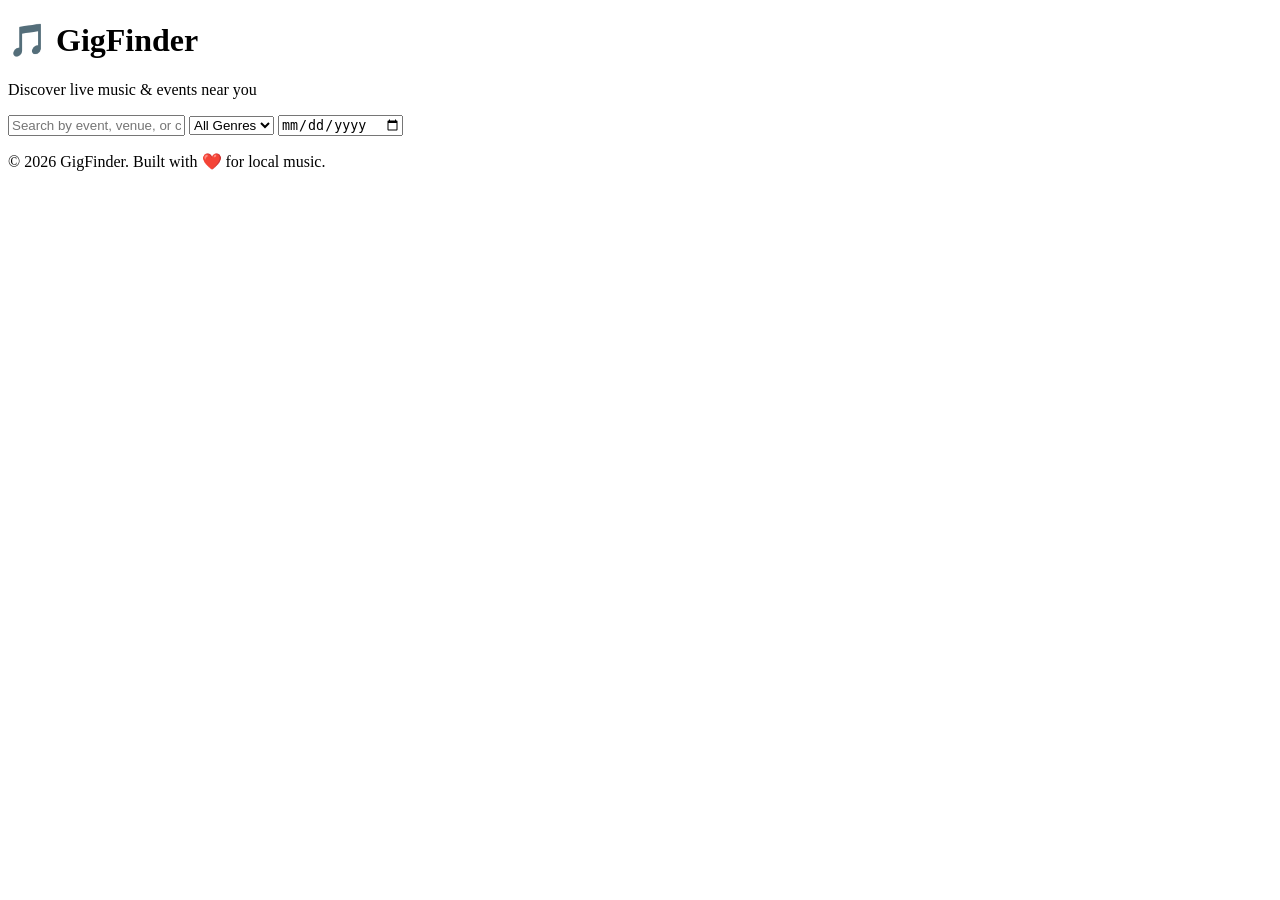
==== index.html @ 53737d01 "Rename Qwen_html_20260418_cj12l5f58.html to index.html" ====
<!DOCTYPE html>
<html lang="en">
<head>
  <meta charset="UTF-8" />
  <meta name="viewport" content="width=device-width, initial-scale=1.0"/>
  <title>GigFinder - Local Events</title>
  <link rel="stylesheet" href="style.css" />
</head>
<body>
  <header>
    <div class="container">
      <h1>🎵 GigFinder</h1>
      <p>Discover live music & events near you</p>
    </div>
  </header>

  <main class="container">
    <!-- Search & Filters -->
    <section class="filters">
      <input type="text" id="searchInput" placeholder="Search by event, venue, or city..." />
      <select id="genreFilter">
        <option value="">All Genres</option>
        <option value="Rock">Rock</option>
        <option value="Jazz">Jazz</option>
        <option value="Electronic">Electronic</option>
        <option value="Hip-Hop">Hip-Hop</option>
        <option value="Indie">Indie</option>
      </select>
      <input type="date" id="dateFilter" />
    </section>

    <!-- Event List -->
    <section id="eventList" class="event-grid">
      <!-- Events will be injected here by JS -->
    </section>

    <p id="noResults" style="display:none; text-align:center; color:#666;">No events found.</p>
  </main>

  <footer>
    <p>&copy; 2026 GigFinder. Built with ❤️ for local music.</p>
  </footer>

  <script src="script.js"></script>
</body>
</html>
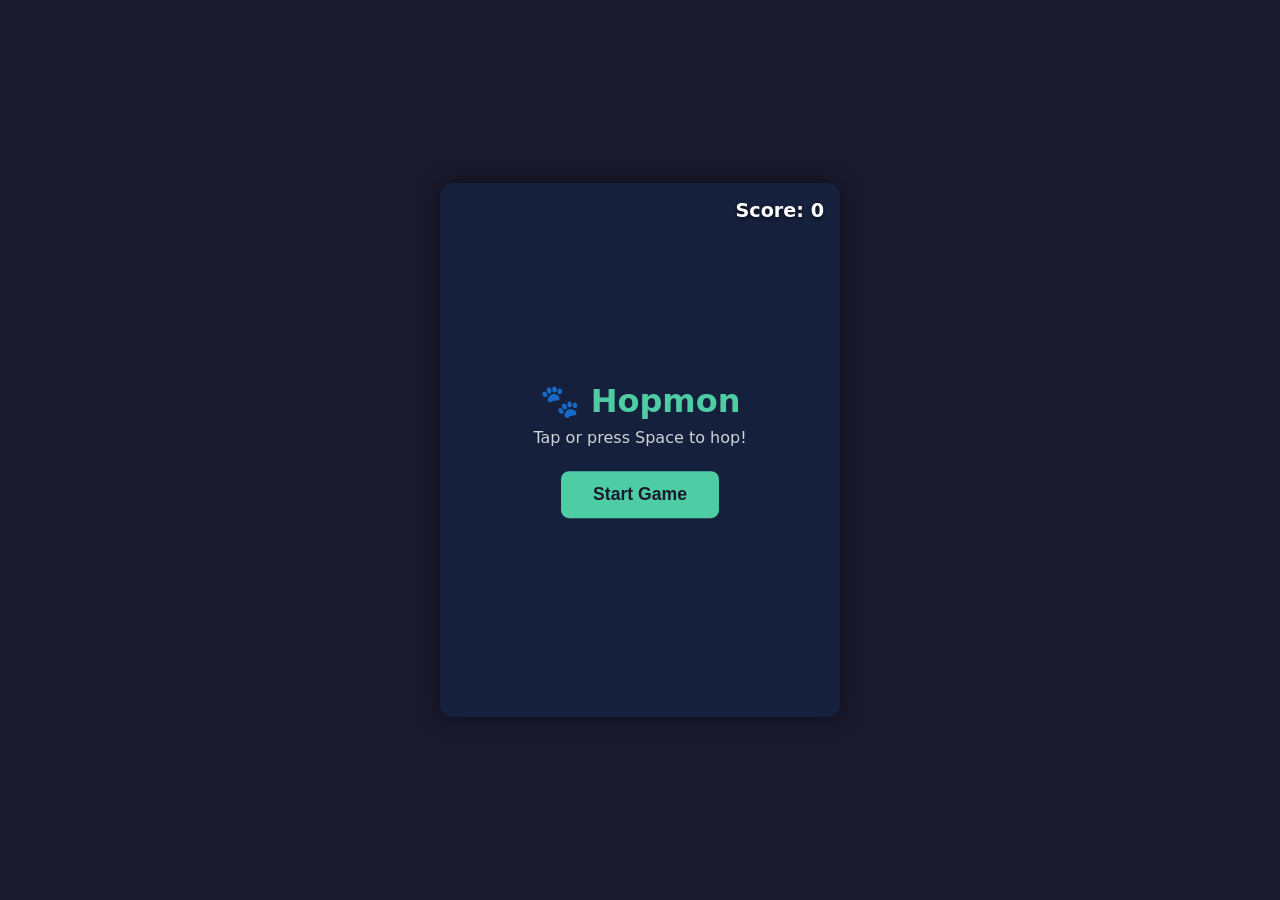
==== commit cd04daec: "Rename Qwen_html_20260418_rto3uisim.html to index.html" ====
--- a/index.html
+++ b/index.html
@@ -2,45 +2,27 @@
 <html lang="en">
 <head>
   <meta charset="UTF-8" />
-  <meta name="viewport" content="width=device-width, initial-scale=1.0"/>
-  <title>GigFinder - Local Events</title>
+  <meta name="viewport" content="width=device-width, initial-scale=1.0, user-scalable=no" />
+  <title>Hopmon - Monster Hopper</title>
   <link rel="stylesheet" href="style.css" />
 </head>
 <body>
-  <header>
-    <div class="container">
-      <h1>🎵 GigFinder</h1>
-      <p>Discover live music & events near you</p>
+  <div id="gameContainer">
+    <canvas id="gameCanvas"></canvas>
+    <div id="ui">
+      <div id="score">Score: 0</div>
+      <div id="startScreen">
+        <h1>🐾 Hopmon</h1>
+        <p>Tap or press Space to hop!</p>
+        <button id="startBtn">Start Game</button>
+      </div>
+      <div id="gameOverScreen" class="hidden">
+        <h2>Game Over!</h2>
+        <p id="finalScore">Score: 0</p>
+        <button id="restartBtn">Play Again</button>
+      </div>
     </div>
-  </header>
-
-  <main class="container">
-    <!-- Search & Filters -->
-    <section class="filters">
-      <input type="text" id="searchInput" placeholder="Search by event, venue, or city..." />
-      <select id="genreFilter">
-        <option value="">All Genres</option>
-        <option value="Rock">Rock</option>
-        <option value="Jazz">Jazz</option>
-        <option value="Electronic">Electronic</option>
-        <option value="Hip-Hop">Hip-Hop</option>
-        <option value="Indie">Indie</option>
-      </select>
-      <input type="date" id="dateFilter" />
-    </section>
-
-    <!-- Event List -->
-    <section id="eventList" class="event-grid">
-      <!-- Events will be injected here by JS -->
-    </section>
-
-    <p id="noResults" style="display:none; text-align:center; color:#666;">No events found.</p>
-  </main>
-
-  <footer>
-    <p>&copy; 2026 GigFinder. Built with ❤️ for local music.</p>
-  </footer>
-
-  <script src="script.js"></script>
+  </div>
+  <script src="game.js"></script>
 </body>
 </html>
--- a/style.css
+++ b/style.css
@@ -0,0 +1,66 @@
+* { box-sizing: border-box; margin: 0; padding: 0; }
+body {
+  background: #1a1a2e;
+  font-family: 'Segoe UI', system-ui, sans-serif;
+  display: flex;
+  justify-content: center;
+  align-items: center;
+  height: 100vh;
+  overflow: hidden;
+  color: white;
+}
+#gameContainer {
+  position: relative;
+  width: 100%;
+  max-width: 400px;
+  aspect-ratio: 3/4;
+  background: #16213e;
+  border-radius: 12px;
+  overflow: hidden;
+  box-shadow: 0 0 20px rgba(0,0,0,0.5);
+}
+#gameCanvas {
+  display: block;
+  width: 100%;
+  height: 100%;
+}
+#ui {
+  position: absolute;
+  top: 0; left: 0; right: 0; bottom: 0;
+  pointer-events: none;
+}
+#score {
+  position: absolute;
+  top: 16px; right: 16px;
+  font-size: 1.2rem;
+  font-weight: bold;
+  text-shadow: 0 2px 4px rgba(0,0,0,0.6);
+}
+#startScreen, #gameOverScreen {
+  position: absolute;
+  top: 50%; left: 50%;
+  transform: translate(-50%, -50%);
+  text-align: center;
+  pointer-events: auto;
+  background: rgba(22, 33, 62, 0.9);
+  padding: 2rem;
+  border-radius: 12px;
+  width: 80%;
+}
+.hidden { display: none !important; }
+h1 { margin-bottom: 0.5rem; color: #4ecca3; }
+h2 { margin-bottom: 0.5rem; color: #e94560; }
+p { margin-bottom: 1.5rem; opacity: 0.8; }
+button {
+  background: #4ecca3;
+  border: none;
+  padding: 0.8rem 2rem;
+  font-size: 1.1rem;
+  font-weight: bold;
+  border-radius: 8px;
+  cursor: pointer;
+  color: #1a1a2e;
+  transition: transform 0.1s, background 0.2s;
+}
+button:hover { background: #3db892; transform: scale(1.05); }
+button:active { transform: scale(0.98); }
